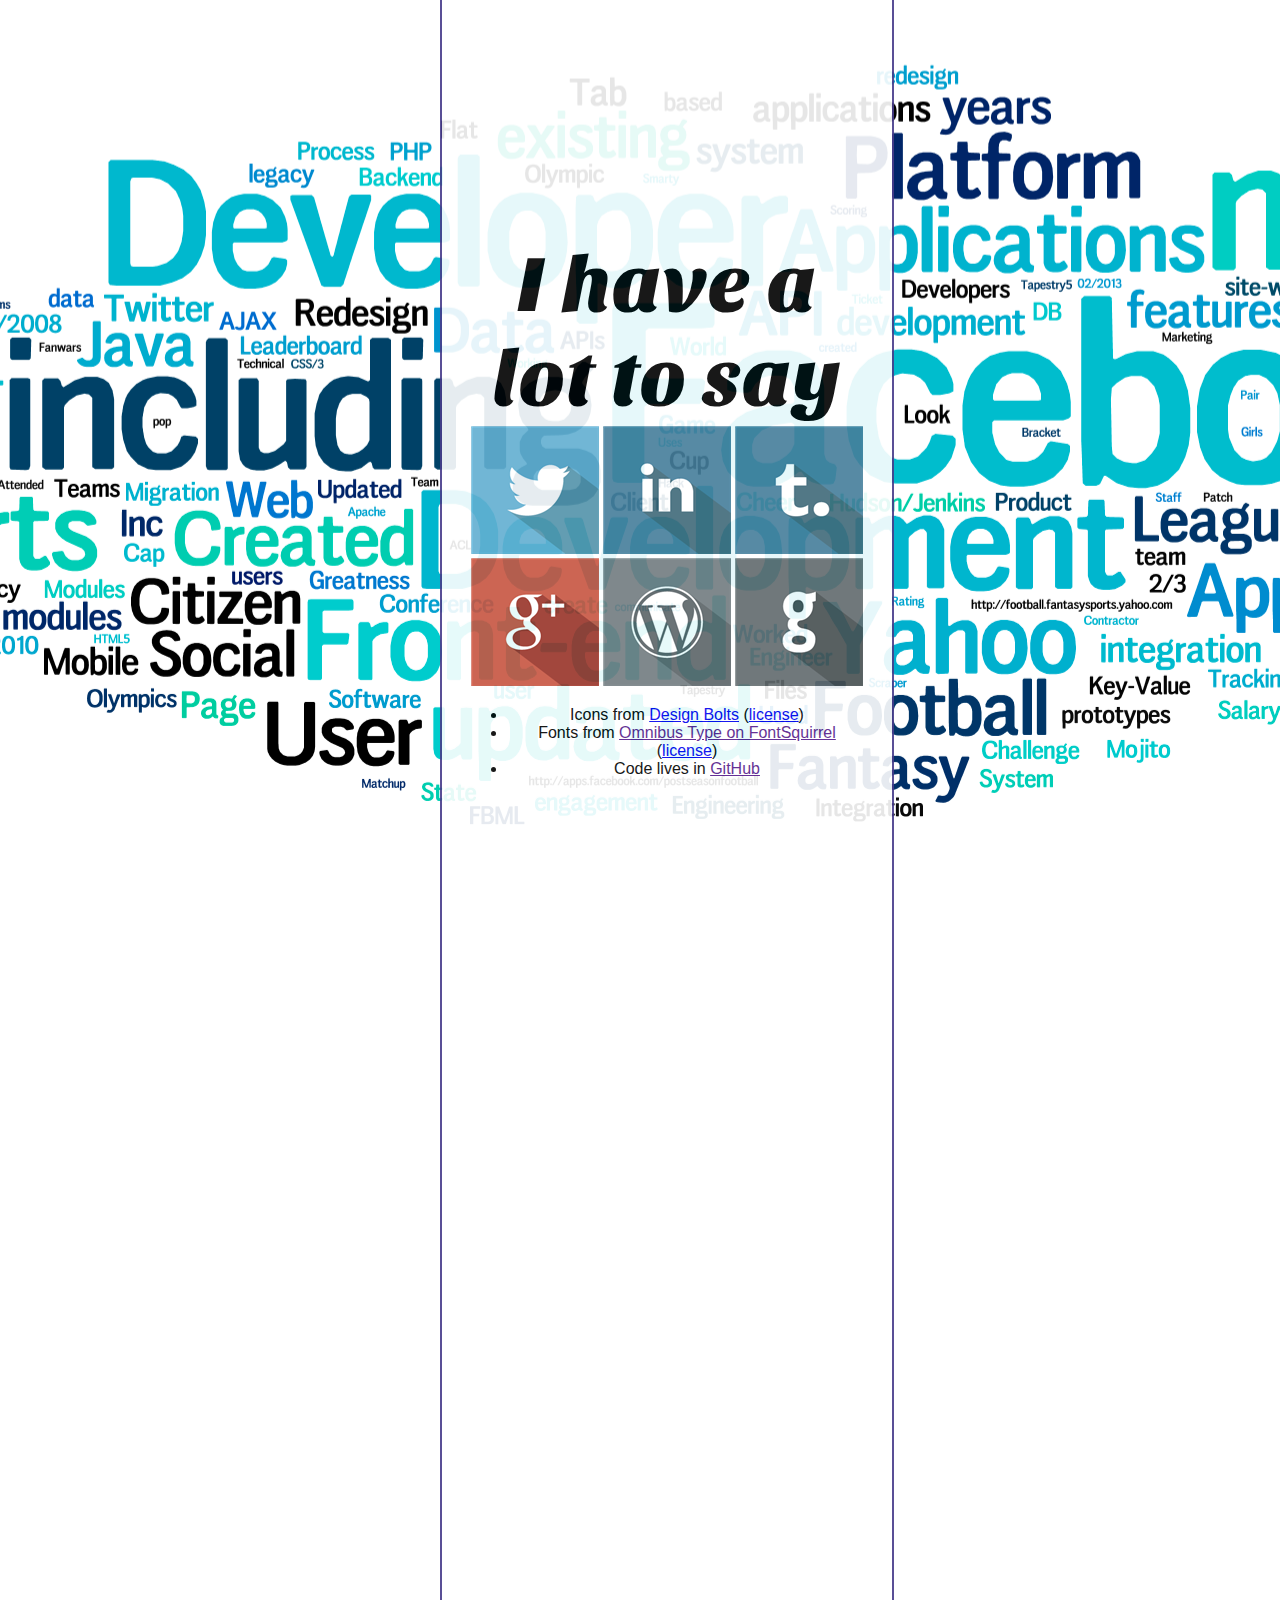
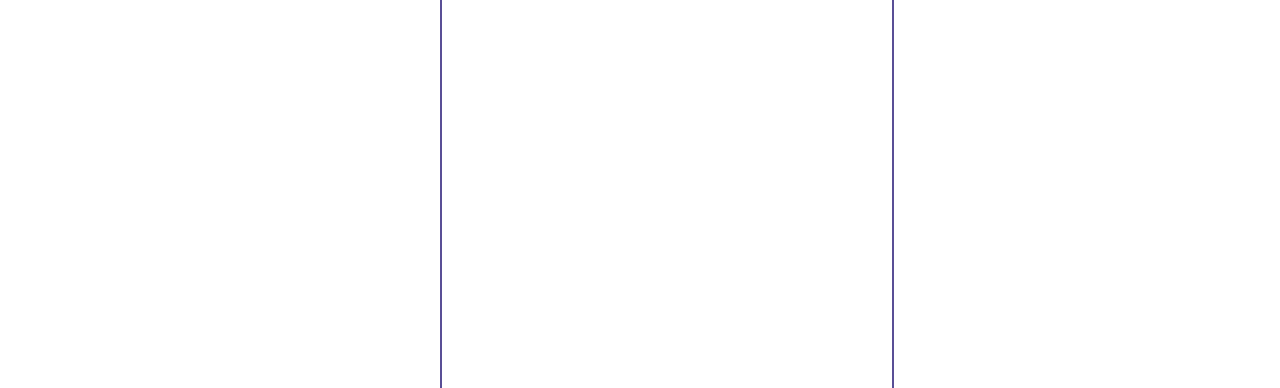
==== index.html @ b5e0acd1 "Placeholder Website" ====
<!DOCTYPE html>
<!--
To change this license header, choose License Headers in Project Properties.
To change this template file, choose Tools | Templates
and open the template in the editor.
-->
<html>
    <head>
        <title>Welcome to AMY-CODES.COM</title>
        <meta charset="UTF-8">
        <meta name="viewport" content="width=device-width, initial-scale=1.0">
        <link rel="stylesheet" type="text/css" href="assets/fonts/fonts.css">

        <style>
            body {
                background-image: url("assets/images/WordCloudResume.png");
                background-repeat: no-repeat;
                background-position: center;
                background-attachment: fixed;
                font-family: trebuchet, arial, sans-serif;
                text-align:center;
            }
            #main {
                height:2000px;
                width:400px;
                background-color: #fff;
                border-left: 2px solid darkslateblue;
                border-right: 2px solid darkslateblue;
                opacity: .90;
                filter: alpha(90);
                margin: 0;
                padding: 0 25px;
                position: absolute;
                left: 50%;
                transform: translate(-200px, -20px);
                -ms-transform: translate(-200px,-20px); /* IE 9 */
                -webkit-transform: translate(-200px, -20px); /* Chrome, Safari, Opera */
            }
            .title {
                font-family: sansita-one, impact;
                font-size: 60pt;
                margin-top:250px;
            }
            .icons {
                text-align:center;
            }
        </style>
    </head>
    <body>
        <div id="main">
            <div class="title">I have a lot to say</div>
            <div class="icons">
                <a href="http://nerdypaws.twitter.com" class="social_icon"><img src="assets/images/Twitter.png"/></a>
                <a href="https://www.linkedin.com/in/amycodes" class="social_icon"><img src="assets/images/Linkedin.png"/></a>
                <a href="http://amycodes.tumblr.com" class="social_icon"><img src="assets/images/Tumblr.png"/></a>
                <a href="https://plus.google.com/u/0/100585308968196318760/posts" class="social_icon"><img src="assets/images/Google-plus.png"/></a>
                <a href="http://amycodes.wordpress.com/" class="social_icon"><img src="assets/images/Wordpress.png"/></a>
                <a href="https://github.com/amycodes/amycodes-site" class="social_icon"><img src="assets/images/Github.png"/></a>
            </div>
            <div class="credits">
                <ul>
                    <li>Icons from <a href="http://www.designbolts.com/2013/06/27/new-flat-free-social-media-icons-2013/">Design Bolts</a> (<a href="http://creativecommons.org/licenses/by-nc-nd/3.0/legalcode">license</a>)</li>
                    <li>Fonts from <a href="">Omnibus Type on FontSquirrel</a> (<a href="http://www.fontsquirrel.com/license/sansita-one">license</a>)</li>
                    <li>Code lives in <a href="">GitHub</a></li>
                </ul>
            </div>
        </div>
    </body>
</html>
---- assets/fonts/fonts.css ----
@font-face {
    font-family: sansita-one;
    src:url(SansitaOne.ttf);
}
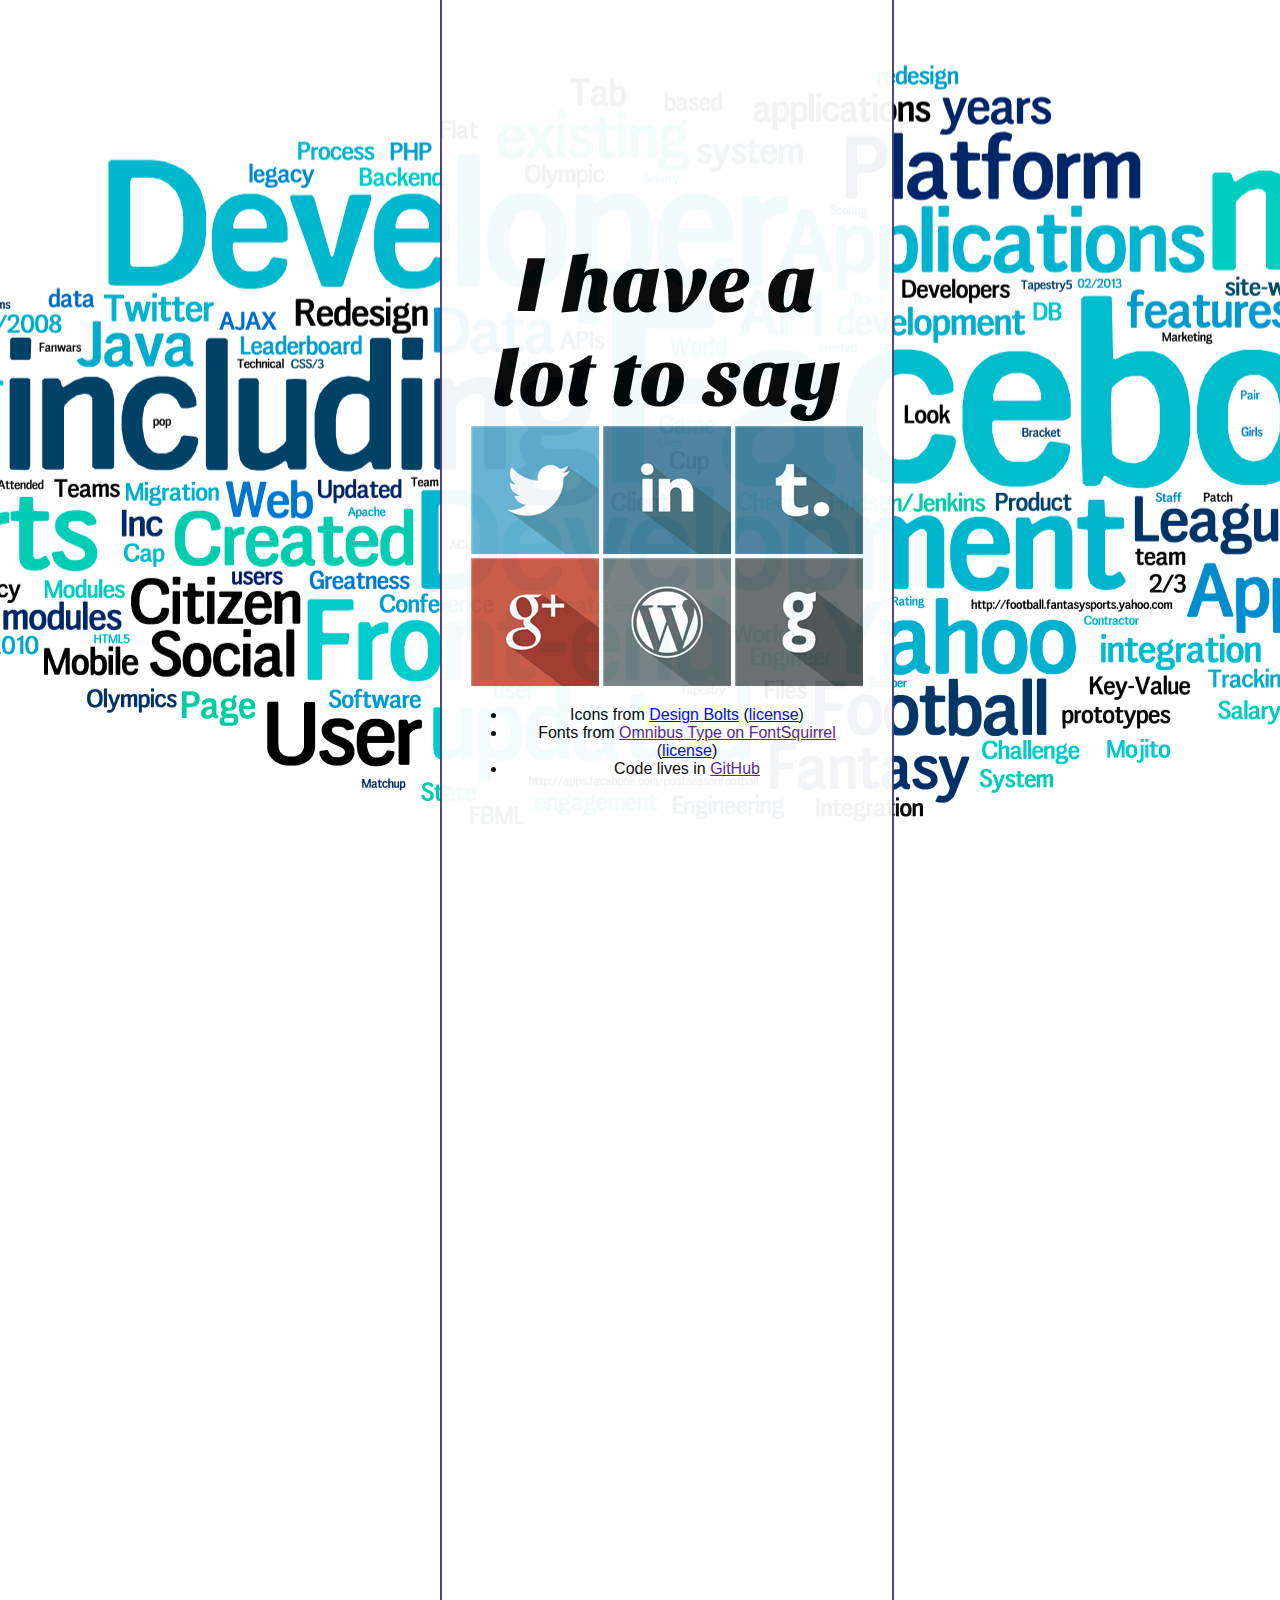
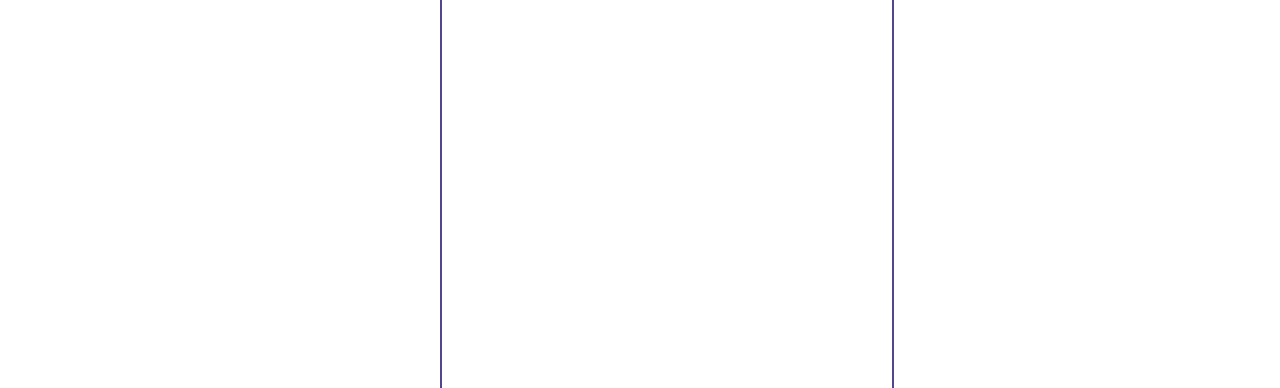
==== commit d4c9cb08: "adjusted alignment and transparency" ====
--- a/index.html
+++ b/index.html
@@ -26,8 +26,8 @@
                 background-color: #fff;
                 border-left: 2px solid darkslateblue;
                 border-right: 2px solid darkslateblue;
-                opacity: .90;
-                filter: alpha(90);
+                opacity: .95;
+                filter: alpha(95);
                 margin: 0;
                 padding: 0 25px;
                 position: absolute;
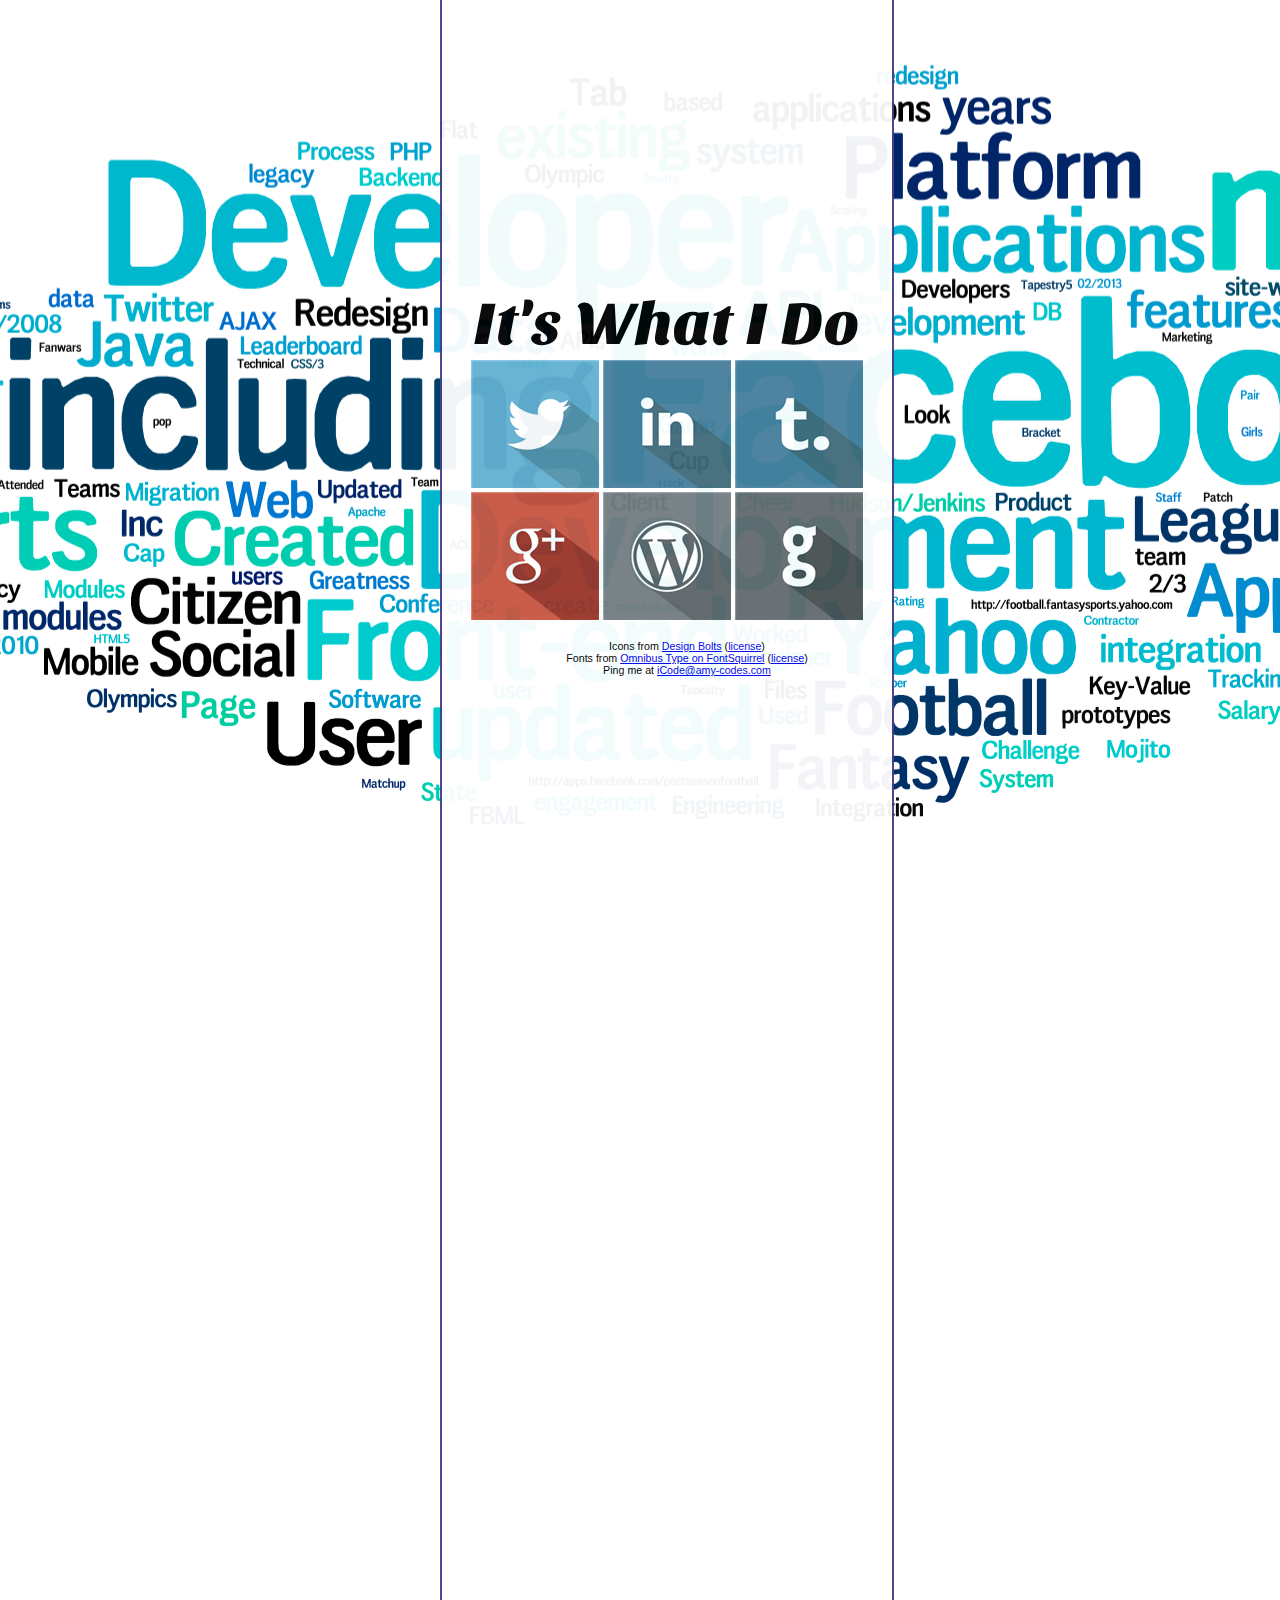
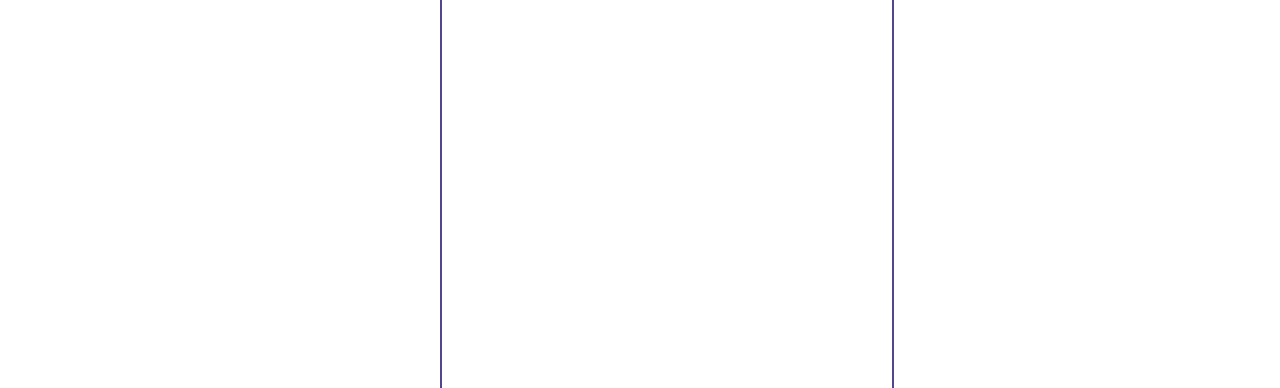
==== commit 9c13db94: "Changed Tagline, Added Mailto, Added media query for phone" ====
--- a/index.html
+++ b/index.html
@@ -19,6 +19,8 @@
                 background-attachment: fixed;
                 font-family: trebuchet, arial, sans-serif;
                 text-align:center;
+                overflow-x: hidden;
+
             }
             #main {
                 height:2000px;
@@ -38,17 +40,46 @@
             }
             .title {
                 font-family: sansita-one, impact;
-                font-size: 60pt;
-                margin-top:250px;
+                font-size: 46pt;
+                margin-top:300px;
             }
             .icons {
                 text-align:center;
             }
+            li {
+                list-style-type: none;
+                font-size: 8pt;
+            }
+            
+            @media screen and (max-width: 500px) {
+                body {
+                }
+                #main {
+                    width:100%;
+                    border: none;
+                    transform: none;
+                    position: absolute;
+                    left: -25px;
+                    -ms-transform: none; /* IE 9 */
+                    -webkit-transform: none; /* Chrome, Safari, Opera */
+                }
+
+            }
+            
+            @media screen and (max-height: 625px) {
+                .title {
+                    margin: 10px;
+                }
+                body {
+                    overflow-y: hidden;
+                }
+            }
+
         </style>
     </head>
     <body>
         <div id="main">
-            <div class="title">I have a lot to say</div>
+            <div class="title">It's What I Do</div>
             <div class="icons">
                 <a href="http://nerdypaws.twitter.com" class="social_icon"><img src="assets/images/Twitter.png"/></a>
                 <a href="https://www.linkedin.com/in/amycodes" class="social_icon"><img src="assets/images/Linkedin.png"/></a>
@@ -60,8 +91,8 @@
             <div class="credits">
                 <ul>
                     <li>Icons from <a href="http://www.designbolts.com/2013/06/27/new-flat-free-social-media-icons-2013/">Design Bolts</a> (<a href="http://creativecommons.org/licenses/by-nc-nd/3.0/legalcode">license</a>)</li>
-                    <li>Fonts from <a href="">Omnibus Type on FontSquirrel</a> (<a href="http://www.fontsquirrel.com/license/sansita-one">license</a>)</li>
-                    <li>Code lives in <a href="">GitHub</a></li>
+                    <li>Fonts from <a href="http://www.fontsquirrel.com/fonts/sansita-one">Omnibus Type on FontSquirrel</a> (<a href="http://www.fontsquirrel.com/license/sansita-one">license</a>)</li>
+                    <li>Ping me at <a href="mailto:icode@amy-codes.com">iCode@amy-codes.com</a></li>
                 </ul>
             </div>
         </div>
